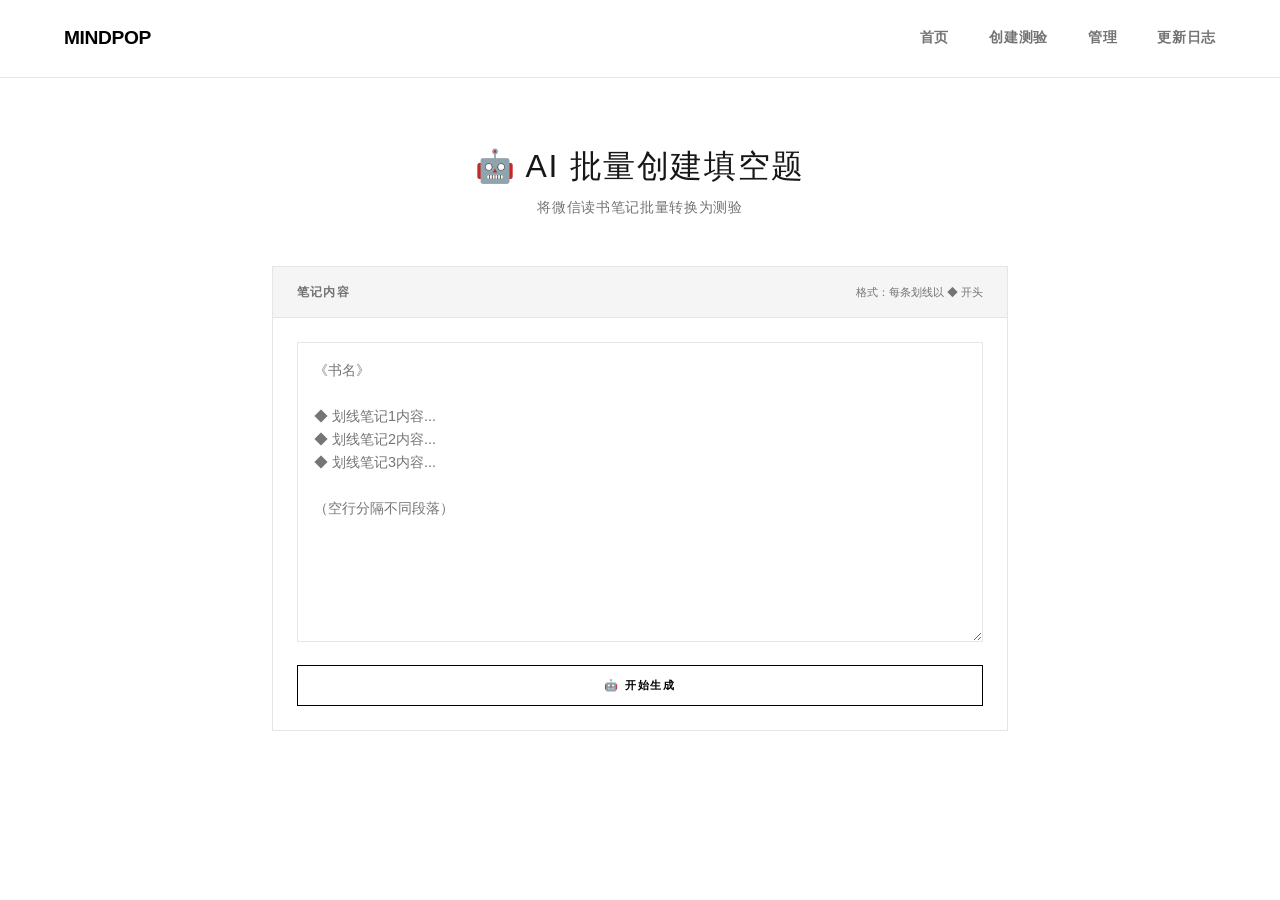
==== src/main/resources/static/ai-create.html @ b4703ede "Surface changelog entry in site navigation The public changelog was only reachable from the home pag" ====
<!DOCTYPE html>
<html lang="zh-CN">
<head>
    <meta charset="UTF-8">
    <meta name="viewport" content="width=device-width, initial-scale=1.0">
    <title>敲脑壳 MindPop - AI 批量创建</title>
    <link rel="stylesheet" href="css/style.css">
    <link rel="stylesheet" href="css/navigation.css">
    <link rel="icon" type="image/svg+xml" href="assets/img/brand/logo/主logo.svg">
    <link rel="apple-touch-icon" sizes="180x180" href="assets/img/brand/favicon/apple-touch-icon.png">
    <style>
        .ai-create-page {
            background-color: #ffffff;
            min-height: 100vh;
            color: #171717;
        }

        body {
            font-family: -apple-system, BlinkMacSystemFont, "Segoe UI", Roboto, Helvetica, Arial, sans-serif;
            margin: 0;
            padding: 0;
        }

        .ai-create-hero {
            text-align: center;
            padding: 4rem 0 3rem;
        }

        .ai-create-hero h1 {
            font-weight: 300;
            font-size: 2rem;
            letter-spacing: 0.05em;
            color: var(--text-main);
            margin-bottom: 0.5rem;
        }

        .ai-create-hero .subtitle {
            font-size: 0.85rem;
            color: var(--text-muted);
            letter-spacing: 0.05em;
        }

        .ai-create-container {
            max-width: 800px;
            margin: 0 auto;
            padding: 0 2rem 4rem;
        }

        .input-section {
            border: 1px solid var(--border);
            background: var(--bg);
            margin-bottom: 1.5rem;
        }

        .input-header {
            padding: 1rem 1.5rem;
            border-bottom: 1px solid var(--border);
            background: var(--hover);
            display: flex;
            justify-content: space-between;
            align-items: center;
        }

        .input-header h2 {
            font-size: 0.75rem;
            font-weight: 600;
            text-transform: uppercase;
            letter-spacing: 0.1em;
            color: var(--text-muted);
            margin: 0;
        }

        .format-hint {
            font-size: 0.7rem;
            color: var(--text-muted);
        }

        .input-body {
            padding: 1.5rem;
        }

        .note-textarea {
            width: 100%;
            min-height: 300px;
            padding: 1rem;
            border: 1px solid var(--border);
            background: var(--bg);
            color: var(--text-main);
            font-family: inherit;
            font-size: 0.9rem;
            line-height: 1.6;
            resize: vertical;
            box-sizing: border-box;
        }

        .note-textarea:focus {
            outline: none;
            border-color: var(--accent);
        }

        .generate-btn {
            width: 100%;
            padding: 1rem;
            background: var(--accent);
            color: white;
            border: none;
            font-size: 0.9rem;
            font-weight: 600;
            cursor: pointer;
            margin-top: 1rem;
            transition: background 0.2s;
        }

        .generate-btn:hover {
            background: var(--accent-hover);
        }

        .generate-btn:disabled {
            background: var(--border);
            cursor: not-allowed;
        }

        .progress-section {
            display: none;
            margin-top: 1rem;
            padding: 0;
        }

        .progress-info {
            display: flex;
            align-items: center;
            gap: 0.75rem;
            margin-bottom: 0.5rem;
        }

        .progress-spinner {
            width: 14px;
            height: 14px;
            border: 2px solid #e5e5e5;
            border-top-color: #000000;
            border-radius: 50%;
            animation: spin 0.8s linear infinite;
            flex-shrink: 0;
        }

        @keyframes spin {
            to { transform: rotate(360deg); }
        }

        .progress-text {
            font-size: 0.8rem;
            color: #737373;
            min-width: 120px;
        }

        .progress-bar-container {
            height: 3px;
            background: #e5e5e5;
            border-radius: 2px;
            overflow: hidden;
            width: 180px;
        }

        .progress-bar {
            height: 100%;
            background: #000000;
            width: 0%;
            transition: width 0.3s ease;
            border-radius: 2px;
        }

        .result-section {
            display: none;
            border: 1px solid var(--border);
            background: var(--bg);
        }

        .result-header {
            padding: 1rem 1.5rem;
            border-bottom: 1px solid var(--border);
            background: var(--hover);
            display: flex;
            justify-content: space-between;
            align-items: center;
        }

        .result-header h2 {
            font-size: 0.75rem;
            font-weight: 600;
            text-transform: uppercase;
            letter-spacing: 0.1em;
            color: var(--text-muted);
            margin: 0;
        }

        .result-actions {
            display: flex;
            gap: 1rem;
            align-items: center;
        }

        .select-all-label {
            font-size: 0.85rem;
            color: var(--text-muted);
            cursor: pointer;
            display: flex;
            align-items: center;
            gap: 0.5rem;
        }

        .save-selected-btn {
            padding: 0.5rem 1rem;
            background: var(--accent);
            color: white;
            border: none;
            font-size: 0.8rem;
            font-weight: 600;
            cursor: pointer;
            transition: background 0.2s;
        }

        .save-selected-btn:hover {
            background: var(--accent-hover);
        }

        .save-selected-btn:disabled {
            background: var(--border);
            cursor: not-allowed;
        }

        .quiz-list {
            max-height: 600px;
            overflow-y: auto;
        }

        .quiz-item {
            padding: 1.5rem;
            border-bottom: 1px solid var(--border);
            display: flex;
            gap: 1rem;
            align-items: flex-start;
        }

        .quiz-item:last-child {
            border-bottom: none;
        }

        .quiz-checkbox {
            margin-top: 0.25rem;
            width: 18px;
            height: 18px;
            cursor: pointer;
        }

        .quiz-content {
            flex: 1;
        }

        .quiz-title {
            font-size: 0.95rem;
            font-weight: 600;
            color: var(--text-main);
            margin-bottom: 0.5rem;
        }

        .quiz-preview {
            font-size: 0.85rem;
            color: var(--text-muted);
            line-height: 1.5;
            background: var(--hover);
            padding: 0.75rem;
            border-radius: 4px;
            margin-bottom: 0.5rem;
        }

        .quiz-meta {
            font-size: 0.75rem;
            color: var(--text-muted);
        }

        .quiz-index {
            font-size: 0.85rem;
            font-weight: 600;
            color: var(--text-muted);
            min-width: 30px;
        }

        .error-message {
            color: var(--error);
            padding: 1rem;
            margin: 1rem 0;
            border: 1px solid var(--error);
            background: rgba(255, 0, 0, 0.05);
        }

        .success-message {
            color: var(--success);
            padding: 1rem;
            margin: 1rem 0;
            border: 1px solid var(--success);
            background: rgba(0, 255, 0, 0.05);
        }
    </style>
</head>
<body class="ai-create-page">
    <nav class="navbar">
        <a href="index.html" class="logo">MindPop</a>
        <div class="nav-links">
            <a href="index.html">首页</a>
            <a href="create.html">创建测验</a>
            <a href="manage.html">管理</a>
            <a href="changelog.html" class="nav-link">更新日志</a>
        </div>
    </nav>

    <div class="ai-create-hero">
        <h1>🤖 AI 批量创建填空题</h1>
        <p class="subtitle">将微信读书笔记批量转换为测验</p>
    </div>

    <div class="ai-create-container">
        <div class="input-section">
            <div class="input-header">
                <h2>笔记内容</h2>
                <span class="format-hint">格式：每条划线以 ◆ 开头</span>
            </div>
            <div class="input-body">
                <textarea id="note-input" class="note-textarea" placeholder="《书名》

◆ 划线笔记1内容...
◆ 划线笔记2内容...
◆ 划线笔记3内容...

（空行分隔不同段落）"></textarea>
                <button id="generate-btn" class="generate-btn" onclick="generateBatch()">🤖 开始生成</button>
            </div>
        </div>

        <div id="progress-section" class="progress-section">
            <div class="progress-info">
                <div class="progress-spinner"></div>
                <span id="progress-text" class="progress-text">正在生成...</span>
            </div>
            <div class="progress-bar-container">
                <div id="progress-bar" class="progress-bar"></div>
            </div>
        </div>

        <div id="error-section" class="error-message" style="display: none;"></div>

        <div id="result-section" class="result-section">
            <div class="result-header">
                <h2>生成结果 (<span id="quiz-count">0</span> 道测验)</h2>
                <div class="result-actions">
                    <label class="select-all-label">
                        <input type="checkbox" id="select-all" onchange="toggleAll()"> 全选
                    </label>
                    <button id="save-btn" class="save-selected-btn" onclick="saveSelected()" disabled>保存选中 (0)</button>
                </div>
            </div>
            <div id="quiz-list" class="quiz-list"></div>
        </div>

        <div id="success-section" class="success-message" style="display: none;">
            ✓ 成功保存 <span id="saved-count">0</span> 道测验！
        </div>
    </div>

    <script src="js/api.js"></script>
    <script>
        let generatedQuizzes = [];
        let selectedQuizzes = new Set();

        document.addEventListener('DOMContentLoaded', async () => {
            if (!Auth.isLoggedIn()) {
                window.location.href = 'login.html';
                return;
            }
        });

        let currentController = null;

        async function generateBatch() {
            const noteText = document.getElementById('note-input').value.trim();
            if (!noteText) {
                showError('请输入笔记内容');
                return;
            }

            hideError();
            hideSuccess();
            showProgress(0, '正在连接...');
            document.getElementById('generate-btn').disabled = true;

            try {
                currentController = new AbortController();
                const timeoutId = setTimeout(() => currentController.abort(), 360000);

                const response = await fetch('/api/ai/generate-fill-blank-batch-stream', {
                    method: 'POST',
                    headers: {
                        'Content-Type': 'application/json',
                        ...Auth.getAuthHeaders()
                    },
                    body: JSON.stringify({ noteText }),
                    signal: currentController.signal
                });

                clearTimeout(timeoutId);

                if (!response.ok) {
                    const errorData = await response.json();
                    throw new Error(errorData.error || '生成失败');
                }

                const reader = response.body.getReader();
                const decoder = new TextDecoder();
                let buffer = '';

                while (true) {
                    const { done, value } = await reader.read();
                    if (done) break;

                    buffer += decoder.decode(value, { stream: true });
                    const lines = buffer.split('\n');
                    buffer = lines.pop();

                    for (const line of lines) {
                        if (line.startsWith('data:')) {
                            const dataStr = line.slice(5).trim();
                            if (!dataStr) continue;

                            try {
                                const data = JSON.parse(dataStr);
                                if (data.type === 'progress') {
                                    const percent = Math.round((data.completed / data.total) * 100);
                                    showProgress(percent, data.message);
                                } else if (data.success !== undefined) {
                                    hideProgress();
                                    if (data.success) {
                                        renderQuizList(data.quizzes || []);
                                    } else {
                                        showError(data.error || '生成失败');
                                    }
                                }
                            } catch (e) {
                                console.warn('解析SSE数据失败:', e);
                            }
                        }
                    }
                }

            } catch (error) {
                hideProgress();
                console.error('生成失败:', error);
                if (error.name === 'AbortError') {
                    showError('请求超时（6分钟），请重试或减少笔记数量');
                } else {
                    showError('生成失败: ' + error.message);
                }
            } finally {
                document.getElementById('generate-btn').disabled = false;
                currentController = null;
            }
        }

        function showProgress(percent, message) {
            document.getElementById('progress-section').style.display = 'block';
            document.getElementById('progress-bar').style.width = percent + '%';
            document.getElementById('progress-text').textContent = message || '正在调用 AI 生成...';
        }

        function hideProgress() {
            document.getElementById('progress-section').style.display = 'none';
        }

        function showError(message) {
            const errorEl = document.getElementById('error-section');
            errorEl.textContent = message;
            errorEl.style.display = 'block';
        }

        function hideError() {
            document.getElementById('error-section').style.display = 'none';
        }

        function hideSuccess() {
            document.getElementById('success-section').style.display = 'none';
        }

        function renderQuizList(quizzes) {
            generatedQuizzes = quizzes || [];
            selectedQuizzes.clear();
            
            const listEl = document.getElementById('quiz-list');
            const countEl = document.getElementById('quiz-count');
            const resultSection = document.getElementById('result-section');
            
            countEl.textContent = generatedQuizzes.length;
            resultSection.style.display = 'block';
            listEl.innerHTML = '';

            if (generatedQuizzes.length === 0) {
                listEl.innerHTML = '<div style="padding: 2rem; text-align: center; color: var(--text-muted);">未生成任何测验</div>';
                return;
            }

            generatedQuizzes.forEach((quiz, index) => {
                const fillBlank = quiz.fillBlankQuiz;
                const displayText = (fillBlank && fillBlank.displayText) 
                    ? fillBlank.displayText.replace(/____/g, '_____')
                    : '';
                const keywords = (fillBlank && fillBlank.blanks) 
                    ? fillBlank.blanks.map(b => b.correctAnswer).join('、')
                    : '';

                const item = document.createElement('div');
                item.className = 'quiz-item';
                item.innerHTML = `
                    <input type="checkbox" class="quiz-checkbox" data-index="${index}" onchange="toggleQuiz(${index})">
                    <span class="quiz-index">[${index + 1}]</span>
                    <div class="quiz-content">
                        <div class="quiz-title">${escapeHtml(quiz.title || '无标题')}</div>
                        <div class="quiz-preview">${escapeHtml(displayText)}</div>
                        <div class="quiz-meta">关键词：${escapeHtml(keywords)}</div>
                    </div>
                `;
                listEl.appendChild(item);
            });

            updateSaveButton();
        }

        function toggleQuiz(index) {
            if (selectedQuizzes.has(index)) {
                selectedQuizzes.delete(index);
            } else {
                selectedQuizzes.add(index);
            }
            updateSaveButton();
        }

        function toggleAll() {
            const selectAll = document.getElementById('select-all').checked;
            const checkboxes = document.querySelectorAll('.quiz-checkbox');
            
            selectedQuizzes.clear();
            if (selectAll) {
                checkboxes.forEach((cb, i) => {
                    cb.checked = true;
                    selectedQuizzes.add(i);
                });
            }
            updateSaveButton();
        }

        function updateSaveButton() {
            const saveBtn = document.getElementById('save-btn');
            saveBtn.textContent = `保存选中 (${selectedQuizzes.size})`;
            saveBtn.disabled = selectedQuizzes.size === 0;
        }

        async function saveSelected() {
            if (selectedQuizzes.size === 0) return;

            const saveBtn = document.getElementById('save-btn');
            saveBtn.disabled = true;
            saveBtn.textContent = '保存中...';

            let successCount = 0;
            let failCount = 0;

            for (const index of selectedQuizzes) {
                const quiz = generatedQuizzes[index];
                try {
                    const response = await fetch('/api/quizzes', {
                        method: 'POST',
                        headers: {
                            'Content-Type': 'application/json',
                            ...Auth.getAuthHeaders()
                        },
                        body: JSON.stringify(quiz)
                    });

                    if (response.ok) {
                        successCount++;
                    } else {
                        failCount++;
                    }
                } catch (e) {
                    failCount++;
                }
            }

            document.getElementById('result-section').style.display = 'none';
            const successEl = document.getElementById('success-section');
            document.getElementById('saved-count').textContent = successCount;
            successEl.style.display = 'block';

            saveBtn.disabled = false;
            saveBtn.textContent = `保存选中 (${selectedQuizzes.size})`;

            selectedQuizzes.clear();
            generatedQuizzes = [];
        }

        function escapeHtml(text) {
            if (!text) return '';
            const div = document.createElement('div');
            div.textContent = text;
            return div.innerHTML;
        }
    </script>
</body>
</html>
---- src/main/resources/static/css/style.css ----
/* 全局样式 - Minimalist Zen */
:root {
    --bg: #ffffff;
    --text-main: #171717;
    --text-muted: #737373;
    --border: #e5e5e5;
    --accent: #000000;
    --success: #16a34a;
    --error: #dc2626;
    --warning: #d97706;
    --hover: #f5f5f5;
    --font-stack: -apple-system, BlinkMacSystemFont, "Segoe UI", Roboto, Helvetica, Arial, sans-serif;
}

/* 暗黑模式 */
.dark-mode {
    --bg: #171717;
    --text-main: #ffffff;
    --text-muted: #a3a3a3;
    --border: #404040;
    --accent: #ffffff;
    --success: #22c55e;
    --error: #ef4444;
    --warning: #f59e0b;
    --hover: #262626;
}

* {
    margin: 0;
    padding: 0;
    box-sizing: border-box;
}

html {
    overflow-y: scroll;
}

body {
    font-family: var(--font-stack);
    background-color: var(--bg);
    color: var(--text-main);
    line-height: 1.5;
    -webkit-font-smoothing: antialiased;
    min-height: 100vh;
}

#quiz-container {
    max-width: 720px;
    width: 100%;
    margin: 2rem auto;
    padding: 2rem;
    position: relative;
    z-index: 1;
}

/* 进度条 */
.progress-bar {
    position: fixed;
    top: 0;
    left: 0;
    width: 100%;
    height: 2px;
    background: var(--border);
    z-index: 1000;
}
.progress-fill {
    height: 100%;
    background: var(--accent);
    width: 0%;
    transition: width 0.3s ease;
}

/* 基础组件 */
.btn {
    display: inline-block;
    padding: 0.75rem 2.5rem;
    border: 1px solid var(--accent);
    background: transparent;
    color: var(--accent);
    text-transform: uppercase;
    font-size: 0.7rem;
    font-weight: 700;
    letter-spacing: 0.15em;
    cursor: pointer;
    transition: all 0.2s;
    text-decoration: none;
    outline: none;
    border-radius: 0; /* 确保无圆角 */
}

.btn:hover {
    background: var(--accent);
    color: var(--bg);
}

.btn-small {
    padding: 0.5rem 1rem;
    font-size: 0.65rem;
}

/* 统一所有原生按钮和特定功能按钮 */
button:not(.filter-item):not(.rating-btn):not(.reveal-answer-button):not(.fill-blank-reveal-button),
input[type="button"], 
input[type="submit"] {
    display: inline-block;
    padding: 0.75rem 2.5rem;
    border: 1px solid var(--accent);
    background: transparent;
    color: var(--accent);
    text-transform: uppercase;
    font-size: 0.7rem;
    font-weight: 700;
    letter-spacing: 0.15em;
    cursor: pointer;
    transition: all 0.2s;
    text-decoration: none;
    outline: none;
    border-radius: 0;
}

button:not(.filter-item):not(.rating-btn):not(.reveal-answer-button):not(.fill-blank-reveal-button):hover,
input[type="button"]:hover,
input[type="submit"]:hover {
    background: var(--accent);
    color: var(--bg);
}

/* 列表项样式 */
.list-item {
    display: flex;
    justify-content: space-between;
    align-items: center;
    padding: 1.25rem 0;
    border-bottom: 1px solid var(--border);
    text-decoration: none;
    color: inherit;
    transition: background 0.2s;
    cursor: pointer;
}
.list-item:hover {
    background: var(--hover);
    padding-left: 0.5rem;
}
.list-info .title {
    font-weight: 600;
    font-size: 1rem;
    display: block;
}
.list-info .sub {
    font-size: 0.8rem;
    color: var(--text-muted);
}

/* 测验头部 */
#quiz-header {
    text-align: center;
    margin-bottom: 3rem;
}
#quiz-title {
    font-weight: 200;
    font-size: 3rem;
    color: var(--text-main);
    margin-bottom: 0.5rem;
    letter-spacing: 0.05em;
}
#quiz-description {
    color: var(--text-muted);
    font-size: 0.9rem;
    margin-bottom: 1rem;
}

/* 计时器和得分 */
#quiz-stats {
    display: flex;
    justify-content: center;
    gap: 2rem;
    margin-bottom: 2rem;
}
#timer, #score {
    font-size: 1.2rem;
}
#time-display {
    font-size: 1.5rem;
    font-weight: 600;
    color: var(--text-muted);
    font-variant-numeric: tabular-nums;
}
#score-display {
    color: var(--text-muted);
}

/* 输入区域 */
#input-section {
    margin-bottom: 4rem;
    text-align: center;
}
#answer-input {
    width: 100%;
    border: none;
    border-bottom: 1px solid var(--text-main);
    padding: 1rem 0;
    font-size: 2.5rem;
    text-align: center;
    outline: none;
    background: transparent;
    font-family: inherit;
    transition: border-color 0.2s;
}
#answer-input::placeholder {
    color: var(--border);
}
#answer-input:focus {
    border-bottom-color: var(--accent);
}

.give-up-btn {
    margin-top: 2rem;
    border-color: var(--error);
    color: var(--error);
}
.give-up-btn:hover {
    background: var(--error);
    color: white;
}

/* 提示按钮样式 */
#hint-btn {
    margin-top: 2rem;
    border-color: var(--warning);
    color: var(--warning);
}

#hint-btn:hover {
    background: var(--warning);
    color: white;
}

#hint-btn:disabled {
    border-color: var(--border);
    color: var(--text-muted);
    cursor: not-allowed;
}

/* 答案网格 */
#answers-grid {
    display: grid;
    grid-template-columns: repeat(auto-fill, minmax(120px, 1fr));
    gap: 1rem;
    margin-top: 2rem;
}
.answer-item {
    font-size: 0.85rem;
    padding: 0.5rem;
    color: var(--border);
    text-align: center;
    transition: color 0.2s;
    border: 1px solid var(--border);
    min-height: 2.5rem;
    display: flex;
    align-items: center;
    justify-content: center;
}
.answer-item.found {
    color: var(--text-main);
    font-weight: 600;
    background: transparent;
    box-shadow: none;
    transform: none;
}
.answer-item.revealed {
    color: var(--text-muted);
    border-style: dashed;
}
.reveal-answer-button,
.fill-blank-reveal-button {
    border: 0;
    background: var(--text-main);
    color: var(--bg);
    font: inherit;
    cursor: pointer;
    opacity: 0;
    pointer-events: none;
}
.reveal-answer-button::after,
.fill-blank-reveal-button::after {
    content: '显示答案';
}
.answer-item:hover .reveal-answer-button,
.reveal-answer-button:focus-visible,
.fill-blank-placeholder:hover .fill-blank-reveal-button,
.fill-blank-reveal-button:focus-visible {
    opacity: 1;
    pointer-events: auto;
}
.reveal-answer-button { font-size: 0.75rem; padding: 0.2rem 0.4rem; }
@media (hover: none) {
    .reveal-answer-button,
    .fill-blank-reveal-button { opacity: 1; pointer-events: auto; }
}

/* 答案内容和注释上下排列 */
.answer-item {
    flex-direction: column;
    gap: 0.25rem;
}

.answer-item .answer-content {
    display: block;
    word-break: break-word;
    font-weight: 600;
}

.answer-item .answer-required {
    color: var(--text-main);
    font-weight: 600;
    background: linear-gradient(transparent 48%, #fff0a8 48%);
}

.answer-item .answer-context {
    color: var(--text-muted);
    font-weight: 400;
}

.dark-mode .answer-item .answer-required {
    background: linear-gradient(transparent 48%, #6b4f00 48%);
}

.answer-item.missed .answer-required {
    color: var(--error);
    background: linear-gradient(transparent 48%, rgba(220, 38, 38, 0.18) 48%);
}

.answer-item .answer-part-placeholder {
    display: block;
    min-width: 4rem;
    color: var(--border);
    letter-spacing: 0.08rem;
}

.answer-item .answer-comment {
    display: block;
    color: var(--text-muted);
    font-size: 0.75rem;
    font-weight: 400;
    word-break: break-word;
}

.answer-item.missed {
    color: var(--error);
    font-weight: 600;
    border-bottom: 1px dotted var(--error);
}

/* 结果面板 */
#results-panel {
    text-align: center;
    padding: 2rem 0;
}
#results-panel h2 {
    font-weight: 200;
    font-size: 3rem;
    margin-bottom: 1rem;
}

/* 筛选器 */
.filter-bar {
    margin-bottom: 2rem;
    display: flex;
    flex-direction: column;
    gap: 1rem;
}
.filter-row {
    display: flex;
    gap: 1.5rem;
    border-bottom: 1px solid var(--border);
    padding-bottom: 0.5rem;
}
.filter-label {
    font-size: 0.7rem;
    color: var(--text-muted);
    font-weight: 700;
    width: 3rem;
    text-transform: uppercase;
}
.filter-item {
    font-size: 0.7rem;
    color: var(--text-muted);
    cursor: pointer;
    padding: 0 0.2rem;
    transition: all 0.2s;
}
.filter-item.active {
    color: var(--text-main);
    border-bottom: 1px solid var(--accent);
}

/* 首页统计 */
.home-hero {
    text-align: center;
    padding: 4rem 0 3rem;
    margin-bottom: 2rem;
}
.home-stats {
    display: flex;
    justify-content: center;
    gap: 2rem;
    margin: 3rem 0;
    flex-wrap: wrap;
}
.stat-box {
    text-align: center;
    min-width: 100px;
    padding: 1rem;
    border: 1px solid var(--border);
}
.stat-num {
    font-size: 2.5rem;
    font-weight: 200;
    display: block;
    line-height: 1;
}
.stat-label {
    font-size: 0.6rem;
    text-transform: uppercase;
    color: var(--text-muted);
    letter-spacing: 0.1em;
    margin-top: 0.5rem;
}

/* 批量操作工具栏 */
.bulk-actions {
    display: flex;
    align-items: center;
    gap: 1rem;
    padding: 1rem;
    background: var(--hover);
    margin-bottom: 1rem;
    font-size: 0.75rem;
}

/* 复习模式评级面板 */
.rating-panel {
    position: fixed;
    bottom: 0;
    left: 0;
    right: 0;
    background: var(--bg);
    border-top: 1px solid var(--border);
    padding: 2rem;
    display: flex;
    justify-content: center;
    gap: 1rem;
    z-index: 100;
}
.rating-btn {
    flex: 1;
    max-width: 120px;
    padding: 1rem;
    text-align: center;
    border: 1px solid var(--border);
    cursor: pointer;
    transition: all 0.2s;
}
.rating-btn:hover { background: var(--hover); border-color: var(--accent); }
.rating-btn .interval { display: block; font-size: 0.6rem; color: var(--text-muted); margin-top: 0.4rem; }

/* 表单样式 */
.form-group {
    margin-bottom: 1.5rem;
}
.form-label {
    display: block;
    font-size: 0.7rem;
    font-weight: 700;
    text-transform: uppercase;
    margin-bottom: 0.5rem;
}
.form-input {
    width: 100%;
    border: 1px solid var(--border);
    padding: 0.75rem;
    font-family: inherit;
    outline: none;
    transition: border-color 0.2s;
}
.form-input:focus {
    border-color: var(--accent);
}

/* 动画 */
.fade-in {
    animation: fadeIn 0.4s ease-out;
}
@keyframes fadeIn {
    from { opacity: 0; transform: translateY(10px); }
    to { opacity: 1; transform: translateY(0); }
}

/* 填空题样式 */
#fill-blank-section {
    margin-top: 30px;
}

.fill-blank-question {
    padding: 0;
    font-size: 1.2em;
    line-height: 1.8;
    color: var(--text-main);
    background: transparent;
    border-radius: 0;
}

.fill-blank-placeholder {
    display: inline;
    font-family: inherit;
    font-size: inherit;
    line-height: inherit;
    vertical-align: baseline;
    position: relative;
    white-space: nowrap;
}

/* 未作答的占位样式 - 灰色下划线 */
.fill-blank-placeholder.empty {
    background: transparent;
    border: none;
    border-bottom: 1px solid var(--border);
    border-radius: 0;
    padding: 0 4px;
    color: transparent;
    min-width: 2em;
    display: inline-block;
}

/* 已作答样式 - 文字加下划线，无框 */
.fill-blank-placeholder.filled {
    background: transparent;
    color: var(--text-main);
    border: none;
    border-bottom: 1px solid var(--accent);
    border-radius: 0;
    padding: 0 4px;
    display: inline;
}

/* 未答出样式 - 红色下划线 */
.fill-blank-placeholder.missed {
    background: transparent;
    color: var(--error);
    border: none;
    border-bottom: 1px solid var(--error);
    border-radius: 0;
    padding: 0 4px;
    display: inline;
}
.fill-blank-placeholder.revealed {
    color: var(--text-muted);
    border-bottom: 1px dashed var(--text-muted);
}
.fill-blank-reveal-button {
    position: absolute;
    left: 50%;
    bottom: 100%;
    transform: translateX(-50%);
    white-space: nowrap;
    font-size: 0.7rem;
    padding: 0.15rem 0.3rem;
    z-index: 1;
}

.fill-blank-placeholder:hover {
    border-color: var(--text-muted);
}

.fill-blank-placeholder.filled:hover {
    background: var(--accent);
    border-color: var(--accent);
}

.fill-blank-placeholder.missed:hover {
    background: var(--error);
    border-color: var(--error);
}

/* 分组答题模式样式 */
.group-progress {
    background: linear-gradient(135deg, #48bb78 0%, #38a169 100%);
    color: white;
    padding: 15px 20px;
    border-radius: 10px;
    margin-bottom: 20px;
    display: flex;
    justify-content: space-between;
    align-items: center;
    flex-wrap: wrap;
    gap: 10px;
}

.group-progress-info {
    display: flex;
    align-items: center;
    gap: 15px;
}

.group-progress-info span:first-child {
    font-weight: bold;
    font-size: 1.1em;
}

.current-quiz-name {
    background: rgba(255, 255, 255, 0.2);
    padding: 5px 15px;
    border-radius: 20px;
    font-size: 0.9em;
}

.group-nav-hint {
    background: rgba(255, 255, 255, 0.2);
    padding: 5px 15px;
    border-radius: 20px;
    font-size: 0.9em;
}

/* 分组结果汇总 */
.group-results-summary {
    margin-top: 20px;
    padding: 20px;
    background: #f8f9fa;
    border-radius: 10px;
}

.group-results-summary h3 {
    color: #48bb78;
    margin-bottom: 15px;
}

.group-result-item {
    display: flex;
    justify-content: space-between;
    padding: 10px 15px;
    background: white;
    border-radius: 8px;
    margin-bottom: 10px;
    box-shadow: 0 2px 5px rgba(0,0,0,0.1);
}

.group-result-item .quiz-name {
    color: #333;
    font-weight: 500;
}

.group-result-item .quiz-score {
    color: #48bb78;
    font-weight: bold;
}

/* 分组模式下的导航提示 */
.group-nav-arrows {
    position: fixed;
    bottom: 50%;
    transform: translateY(50%);
    font-size: 3em;
    color: #667eea;
    opacity: 0;
    transition: opacity 0.3s;
    pointer-events: none;
}

.group-mode:hover .group-nav-arrows {
    opacity: 0.5;
}

.nav-arrow-left {
    left: 20px;
}

.nav-arrow-right {
    right: 20px;
}

/* 结算界面 - 内嵌式布局 */
.results-embedded {
    margin-top: 2rem;
    padding-top: 2rem;
    border-top: 1px solid var(--border);
    animation: fadeIn 0.4s ease-out;
}

.results-title {
    font-size: 1.5rem;
    font-weight: 200;
    letter-spacing: 0.3em;
    color: var(--text-main);
    margin-bottom: 2rem;
    text-align: center;
}

.results-stats {
    display: flex;
    justify-content: center;
    gap: 1.5rem;
    margin-bottom: 2rem;
}

.stat-card {
    min-width: 100px;
    padding: 1.25rem 1rem;
    border: 1px solid var(--border);
    text-align: center;
    background: var(--bg);
}

.stat-card .stat-value {
    display: block;
    font-size: 2rem;
    font-weight: 200;
    color: var(--text-main);
    line-height: 1;
    margin-bottom: 0.5rem;
}

.stat-card .stat-label {
    font-size: 0.65rem;
    color: var(--text-muted);
    letter-spacing: 0.1em;
    text-transform: uppercase;
}

.results-divider {
    width: 100%;
    height: 1px;
    background: var(--border);
    margin: 2rem 0;
}

/* 未答出区域 */
.missed-section {
    margin-bottom: 2rem;
}

.missed-title {
    font-size: 0.7rem;
    letter-spacing: 0.15em;
    color: var(--text-muted);
    text-transform: uppercase;
    margin-bottom: 1rem;
    text-align: center;
}

.missed-list {
    display: flex;
    flex-direction: column;
    gap: 0.5rem;
}

.missed-item {
    display: flex;
    justify-content: space-between;
    align-items: center;
    padding: 0.875rem 1rem;
    border: 1px solid var(--error);
    font-size: 0.85rem;
    color: var(--error);
}

.missed-item .missed-comment {
    color: var(--text-muted);
    font-size: 0.75rem;
    font-style: italic;
}

/* 全部答对 */
.perfect-section {
    display: flex;
    align-items: center;
    justify-content: center;
    gap: 0.75rem;
    padding: 1.5rem;
    margin-bottom: 2rem;
    border: 1px solid var(--success);
    color: var(--success);
}

.perfect-icon {
    font-size: 1.2rem;
    font-weight: 600;
}

.perfect-text {
    font-size: 0.85rem;
    letter-spacing: 0.15em;
    text-transform: uppercase;
}

/* 操作按钮 */
.results-actions {
    display: flex;
    justify-content: center;
    gap: 1rem;
    margin-bottom: 2rem;
}

.results-actions .btn {
    min-width: 120px;
}

.btn-primary {
    background: var(--accent);
    color: var(--bg);
}

.btn-primary:hover {
    background: transparent;
    color: var(--accent);
}

.btn-secondary {
    border-color: var(--text-muted);
    color: var(--text-muted);
}

.btn-secondary:hover {
    border-color: var(--accent);
    color: var(--accent);
    background: transparent;
}
---- src/main/resources/static/css/navigation.css ----
/* 统一导航样式 - Minimalist Zen */
.navbar {
    padding: 1.5rem 4rem;
    display: flex;
    justify-content: space-between;
    align-items: center;
    border-bottom: 1px solid var(--border);
    position: sticky;
    top: 0;
    background: var(--bg);
    z-index: 1000;
    width: 100%;
    box-sizing: border-box;
}

.logo {
    font-weight: 800;
    letter-spacing: -0.02em;
    font-size: 1.2rem;
    text-transform: uppercase;
    cursor: pointer;
    text-decoration: none;
    color: var(--accent);
    flex: 0 0 auto;
}

.nav-links {
    display: flex;
    gap: 2.5rem;
    align-items: center;
    flex: 0 0 auto;
}

.nav-links a {
    color: var(--text-muted);
    text-decoration: none;
    font-size: 0.85rem;
    font-weight: 600;
    letter-spacing: 0.05em;
    transition: all 0.2s;
}

.nav-links a:hover, .nav-links a.active {
    color: var(--text-main);
}

.nav-links a.active {
    border-bottom: 2px solid var(--accent);
    padding-bottom: 4px;
}

/* 移除旧的渐变和复杂样式 */
.mode-switcher-badge {
    display: inline-block;
    min-width: 18px;
    padding: 2px 4px;
    background: var(--error);
    color: white;
    border-radius: 2px;
    font-size: 0.6rem;
    font-weight: 600;
    margin-left: 4px;
    vertical-align: top;
}

/* 响应式 */
@media (max-width: 768px) {
    .navbar {
        padding: 1rem;
        flex-direction: column;
        gap: 1rem;
    }
    
    .navbar-nav, .nav-links {
        gap: 1rem;
        flex-wrap: wrap;
        justify-content: center;
    }
}
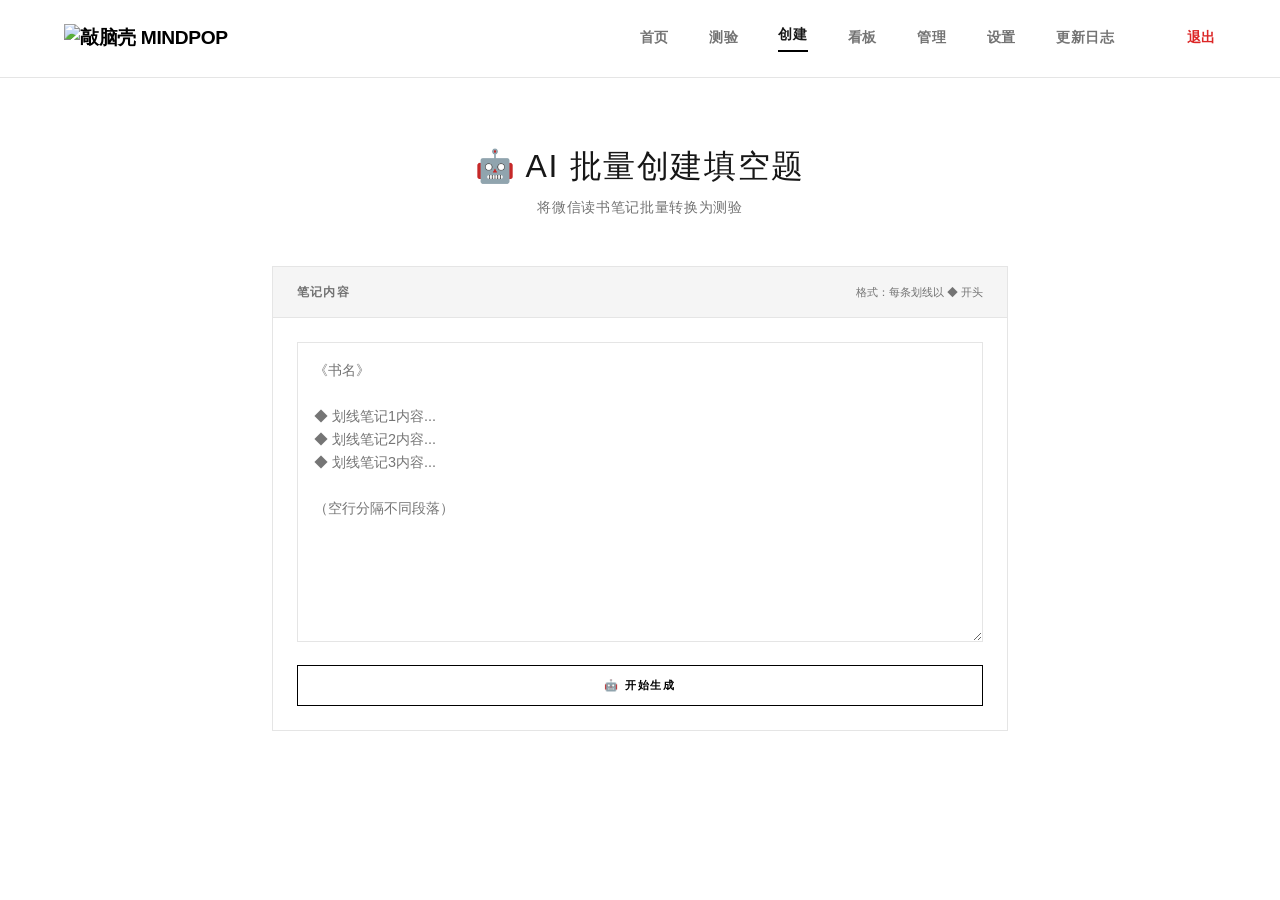
==== commit 8b896ceb: "Fix site navigation and serialize Agent API writes" ====
--- a/src/main/resources/static/ai-create.html
+++ b/src/main/resources/static/ai-create.html
@@ -304,12 +304,18 @@
 </head>
 <body class="ai-create-page">
     <nav class="navbar">
-        <a href="index.html" class="logo">MindPop</a>
+        <a href="home.html" class="logo">
+            <img src="assets/img/brand/logo/主logo.svg" alt="敲脑壳 MindPop" style="height: 32px; width: auto;">
+        </a>
         <div class="nav-links">
-            <a href="index.html">首页</a>
-            <a href="create.html">创建测验</a>
+            <a href="home.html">首页</a>
+            <a href="quizzes.html">测验</a>
+            <a href="create.html" class="active" aria-current="page">创建</a>
+            <a href="stats.html">看板</a>
             <a href="manage.html">管理</a>
-            <a href="changelog.html" class="nav-link">更新日志</a>
+            <a href="settings.html">设置</a>
+            <a href="changelog.html">更新日志</a>
+            <a href="#" onclick="Auth.logout()" style="color: var(--error); margin-left: 2rem;">退出</a>
         </div>
     </nav>
 
